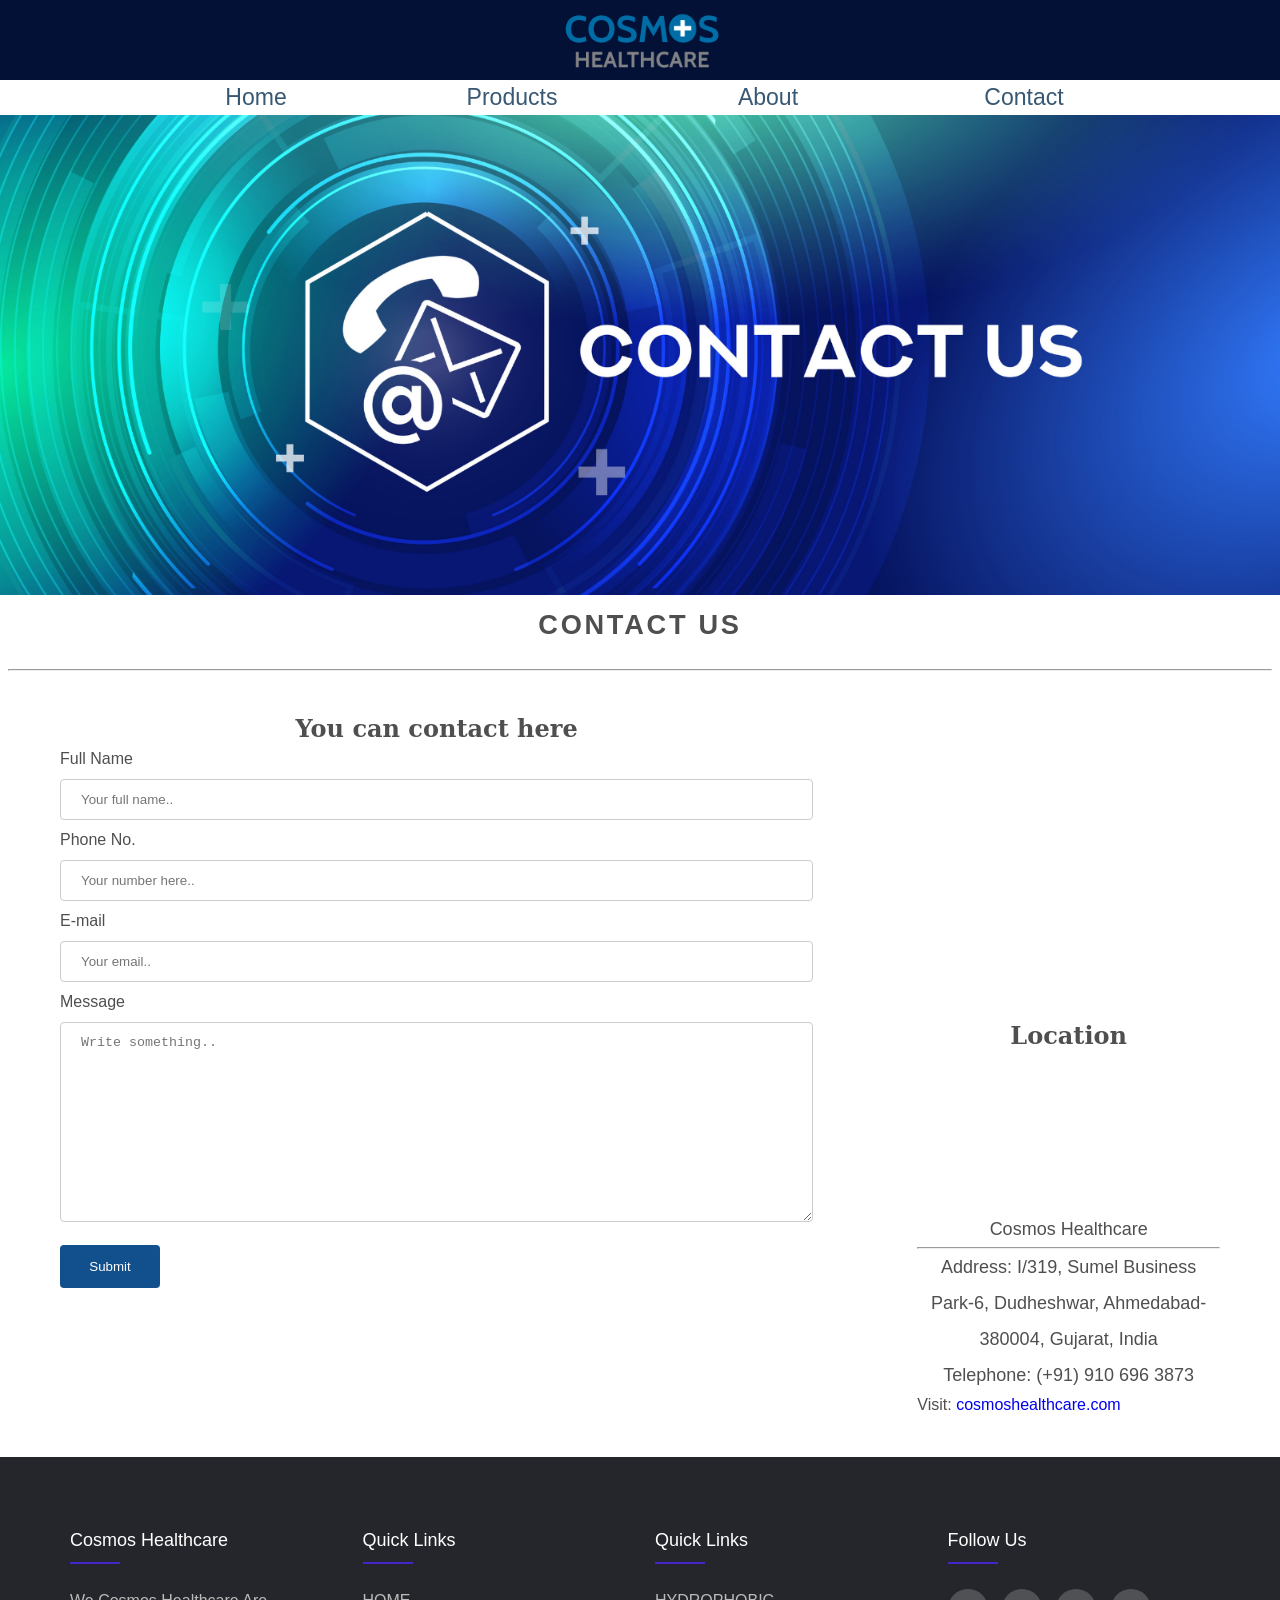
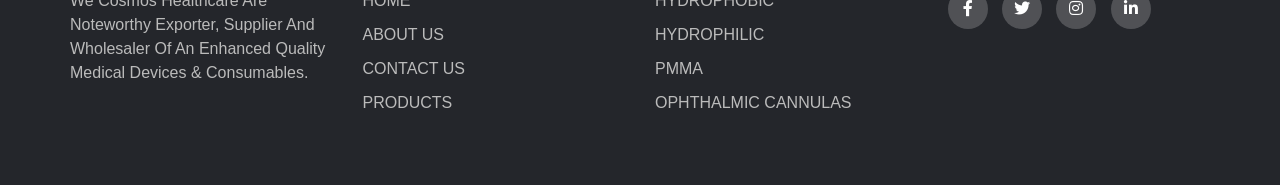
==== contact.html @ 4daf465e "first commit" ====
<!DOCTYPE html>
<html lang="en">

<head>
    <title>Contact - Cosmos Healthcare</title>
    <meta charset="utf-8" />
    <meta name="viewport" content="width=device-width, initial-scale=1.0" />
    <meta name="description" content="This is meta description Sample. We can add up to 158.">
    <link rel="icon" href="images/favicon.png" type="image/x-icon">
    <link rel="stylesheet" href="css/style.css" />
    <link rel="stylesheet" type="text/css"
        href="https://cdnjs.cloudflare.com/ajax/libs/font-awesome/5.15.1/css/all.min.css">
</head>

<body>
    <!-- HEADER -->
    <header>
        <a href="index.html"><img src="images/logo.png" alt="Cosmos Logo"></a>
    </header>
    <!-- END HEADER -->

    <!-- NAV -->
    <nav>
        <ul>
            <li><a href="index.html">Home</a></li>
            <li><a href="product.html">Products</a>
                <ul>
                    <li><a href="pmma.html">PMMA</a></li>
                    <li><a href="hydrophilic.html">Hydrophilic</a></li>
                    <li><a href="hydrophobic.html">Hydrophobic</a></li>
                </ul>
            </li>
            <li><a href="aboutus.html">About</a></li>
            <li><a href="contact.html">Contact</a></li>
        </ul>
    </nav>
    <!-- END NAV -->

    <div id="wrapper">
        <div id="contact"><img src="images/slider2.png" alt=" Backgroud Image of Contact" /></div>

        <!-- MAIN -->
        <main>
            <h1>CONTACT US</h1><br>
            <hr>
            <div id="flow">
                <section>
                    <h2><strong>You can contact here</strong></h2>
                    <form action="https://webdevbasics.net/scripts/pacific.php" method="POST">
                        <label for="name">Full Name</label>
                        <input type="text" id="name" name="name" placeholder="Your full name.." required />
                        <label for="phone">Phone No.</label>
                        <input type="tel" id="phone" name="phone" pattern="[0-9]{10}" placeholder="Your number here.."
                            required />
                        <label for="email">E-mail</label>
                        <input type="email" id="email" name="email" placeholder="Your email.." required />
                        <label for="Message">Message</label>
                        <textarea id="Message" name="Message" placeholder="Write something.." required></textarea>
                        <input type="submit" value="Submit" />
                    </form>
                </section>
                <section>
                    <iframe
                        src="https://www.google.com/maps/embed?pb=!1m14!1m8!1m3!1d7342.768021660565!2d72.584313!3d23.046379!3m2!1i1024!2i768!4f13.1!3m3!1m2!1s0x395e84694bc44e93%3A0x59fc3dfdc72ed964!2sSumel%20Business%20Park%206%2C%20Dudheshwar%2C%20Ahmedabad%2C%20Gujarat%20380004!5e0!3m2!1sen!2sus!4v1629117043053!5m2!1sen!2sus"
                        width="400" height="300" style="border:0;" allowfullscreen="" loading="lazy"></iframe>
                    <h2>Location</h2>
                    <div class="map-responsive">
                        <iframe
                            src="https://www.google.com/maps/embed?pb=!1m18!1m12!1m3!1d1835.6920006958474!2d72.5832187580613!3d23.04637934623523!2m3!1f0!2f0!3f0!3m2!1i1024!2i768!4f13.1!3m3!1m2!1s0x395e84694bc44e93%3A0x59fc3dfdc72ed964!2sSumel%20Business%20Park%206%2C%20Dudheshwar%2C%20Ahmedabad%2C%20Gujarat%20380004!5e0!3m2!1sen!2sus!4v1627943180635!5m2!1sen!2sus"
                            style="border:0;" allowfullscreen="" loading="lazy"></iframe>
                        <p class="address">Cosmos Healthcare</p>
                        <hr />
                        <p>Address: I/319, Sumel Business Park-6, Dudheshwar, Ahmedabad-380004, Gujarat, India
                        </p>
                        <p>
                        <p>Telephone: (+91) 910 696 3873</p>
                        Visit:<a href="mailto:vdarji1522@conestogac.on.ca" target="_blank"> cosmoshealthcare.com</a>
                    </div>
                </section>
            </div>
        </main>
        <!-- END MAIN -->

        <!-- FOOTER -->
        <footer class="footer">
            <div class="container">
                <div class="row">
                    <div class="footer-col">
                        <h4>Cosmos Healthcare</h4>
                        <p>We Cosmos Healthcare are noteworthy Exporter, Supplier and Wholesaler of an enhanced
                            quality Medical Devices & Consumables.</p>
                    </div>
                    <div class="footer-col">
                        <h4>Quick Links</h4>
                        <ul>
                            <li><a href="index.html">HOME</a></li>
                            <li><a href="aboutus.html">ABOUT US</a></li>
                            <li><a href="contact.html">CONTACT US</a></li>
                            <li><a href="pmma.html">PRODUCTS</a></li>
                        </ul>
                    </div>
                    <div class="footer-col">
                        <h4>Quick Links</h4>
                        <ul>
                            <li><a href="hydrophilic.html">HYDROPHOBIC</a></li>
                            <li><a href="hydrophobic.html">HYDROPHILIC</a></li>
                            <li><a href="pmma.html">PMMA</a></li>
                            <li><a href="hydrophobic.html">OPHTHALMIC CANNULAS</a></li>
                        </ul>
                    </div>
                    <div class="footer-col">
                        <h4>follow us</h4>
                        <div class="social-links">
                            <a href="https://www.conestogac.on.ca/" target="_blank"><i
                                    class="fab fa-facebook-f"></i></a>
                            <a href="https://www.conestogac.on.ca/" target="_blank"><i class="fab fa-twitter"></i></a>
                            <a href="https://www.conestogac.on.ca/" target="_blank"><i class="fab fa-instagram"></i></a>
                            <a href="https://www.conestogac.on.ca/" target="_blank"><i
                                    class="fab fa-linkedin-in"></i></a>
                        </div>
                    </div>
                </div>
            </div>
        </footer>
        <!-- FOOTER END -->
    </div>
</body>

</html>
---- css/style.css ----
* {
    margin: 0;
    padding: 0;
    box-sizing: border-box;
}

body {
    color: #4f4f4f;
    font-family: 'Verdana', 'Arial', 'sans-serif';
    margin: 0;
    line-height: 1.5;
}

header {
    background-color: #021135;
    background-repeat: no-repeat;
    background-position: right;
    padding: 5px;
}

h1 {
    text-align: center;
    font-size: 1em;
}

nav {
    padding: 0;
    font-size: 1.2em;
    text-align: center;
    background-color: white;
}

#wrapper {
    background-color: #ffffff;
}

h2, h3 {
    text-align: center;
    font-family: 'Georgia', 'serif';
}

main {
    padding-left: 0.5em;
    padding-right: 0.5em;
    display: block;
    padding-top: 0;
    padding-bottom: 0;
}

main h1 {
    padding-top: 10px;
    font-size: 1.7em;
}

a {
    text-decoration: none;
}

img {
    display: block;
    width: 100%;
}

nav a {
    font-size: 1.2em;
}

nav a:link {
    color: #395874;
}

nav a:visited {
    color: #27395f;
}

nav a:hover {
    color: #a02424;
}

nav ul {
    padding-left: 1em;
    display: flex;
    flex-direction: column;
    margin: 0;
    padding-left: 0;
}

nav li {
    padding-left: 1em;
    padding-right: 1em;
    width: 100%;
    border-bottom: 1px solid grey;
    list-style-type: none;
}

nav ul li ul {
    display: none;
}

nav ul li a {
    display: block;
    background: white;
    color: black;
    text-decoration: none;
}

nav li:hover ul {
    display: block;
    position: absolute;
    margin-left: -150px;
}

section {
    padding: 1em;
}

section:hover {
    box-shadow: 0 0 11px rgba(33, 33, 33, 0.2);
}

#mobile {
    display: inline;
}

.safety img {
    height: 120px;
    width: 120px;
    display: block;
    margin-left: auto;
    margin-right: auto;
}

table {
    width: 95%;
    border-collapse: collapse;
    margin-bottom: 70px;
    margin-top: 70px;
    margin-left: auto;
    margin-right: auto;
}

tr:nth-of-type(odd) {
    background: #eee;
}

th {
    background: #333;
    color: white;
    font-weight: bold;
}

td, th {
    padding: 6px;
    border: 1px solid #ccc;
    text-align: left;
}

/* FORMS */

input, select, textarea {
    width: 100%;
    padding: 12px 20px;
    margin: 8px 0;
    display: inline-block;
    border: 1px solid #ccc;
    border-radius: 4px;
    box-sizing: border-box;
}

textarea {
    height: 200px;
}

.googlemap {
    width: 500px;
    border: none;
}

.map-responsive {
    max-width: 500px;
}

section h3 {
    color: rgb(61, 61, 61);
}

section {
    padding: 20px;
    margin: 20px;
}

iframe:hover {
    box-shadow: 0 0 11px rgba(33, 33, 33, 0.2);
}

iframe {
    max-width: 100%;
    border: none;
}

.address {
    text-align: center;
}

input[type='submit'] {
    width: 100px;
    background-color: #114f8d;
    color: white;
    padding: 14px 20px;
    margin: 8px 0;
    border: none;
    border-radius: 4px;
    cursor: pointer;
}

input[type='submit']:hover {
    background-color: #0f4174;
}

.social {
    list-style-type: none;
}

header img {
    height: 70px;
    width: 170px;
    margin: auto;
}

.imgcontainer {
    background-repeat: no-repeat;
    background-size: cover;
    height: 35vw;
}

.container1 h2 {
    text-align: center;
}

.imgcontainer2 {
    background-repeat: no-repeat;
    background-size: cover;
    height: 35vw;
}

.container1 {
    margin-bottom: 30px;
}

.container {
    max-width: 1170px;
    margin: auto;
}

.row {
    display: flex;
    flex-wrap: wrap;
}

ul {
    list-style: none;
}

.footer {
    background-color: #24262b;
    padding: 70px 0;
}

.footer-col {
    width: 25%;
    padding: 0 15px;
}

.footer-col h4 {
    font-size: 18px;
    color: #ffffff;
    text-transform: capitalize;
    margin-bottom: 35px;
    font-weight: 500;
    position: relative;
}

.footer-col h4::before {
    content: '';
    position: absolute;
    left: 0;
    bottom: -10px;
    background-color: #4325ca;
    height: 2px;
    box-sizing: border-box;
    width: 50px;
}

.footer-col ul li:not(:last-child) {
    margin-bottom: 10px;
}

.footer-col ul li a {
    font-size: 16px;
    text-transform: capitalize;
    color: #ffffff;
    text-decoration: none;
    font-weight: 300;
    color: #bbbbbb;
    display: block;
    transition: all 0.3s ease;
}

.footer-col p {
    font-size: 16px;
    text-transform: capitalize;
    color: #ffffff;
    text-decoration: none;
    font-weight: 300;
    color: #bbbbbb;
    display: block;
    transition: all 0.3s ease;
}

.footer-col ul li a:hover {
    color: #ffffff;
    padding-left: 8px;
}

.footer-col .social-links a {
    display: inline-block;
    height: 40px;
    width: 40px;
    background-color: rgba(255, 255, 255, 0.2);
    margin: 0 10px 10px 0;
    text-align: center;
    line-height: 40px;
    border-radius: 50%;
    color: #ffffff;
    transition: all 0.5s ease;
}

.footer-col .social-links a:hover {
    color: #24262b;
    background-color: #ffffff;
}

@media(max-width: 767px) {
    .footer-col {
        width: 50%;
        margin-bottom: 30px;
    }
}

@media(max-width: 574px) {
    .footer-col {
        width: 100%;
    }
}

@media only screen and (max-width: 760px), (min-width: 768px) and (max-width: 1024px) {
    table, thead, tbody, th, td, tr {
        display: block;
    }
    thead tr {
        display: none;
    }
    tr {
        border: 1px solid #ccc;
    }
    td {
        border: none;
        border-bottom: 1px solid #eee;
        position: relative;
        padding-left: 50%;
    }
    td:before {
        position: absolute;
        top: 6px;
        left: 6px;
        width: 45%;
        padding-right: 10px;
        white-space: nowrap;
    }
    td:nth-of-type(1):before {
        content: 'UV';
    }
    td:nth-of-type(2):before {
        content: 'Chamber';
    }
    td:nth-of-type(3):before {
        content: 'Optic Style';
    }
    td:nth-of-type(4):before {
        content: 'Optic Size';
    }
    td:nth-of-type(5):before {
        content: 'Diametral';
    }
    td:nth-of-type(6):before {
        content: 'Angulation';
    }
    nav li:hover ul {
        display: block;
        position: absolute;
        margin-left: 10px;
    }
}

@media only screen and (min-width: 600px) {
    h1 {
        font-size: 1.5em;
        letter-spacing: 0.1em;
    }
    main p {
        font-size: 18px;
        line-height: 2;
        text-align: center;
    }
    nav ul {
        display: flex;
        flex-direction: row;
        justify-content: space-around;
        padding-right: 2em;
    }
    nav li {
        width: 12em;
        border-bottom: none;
    }
    section {
        padding-left: 2em;
        padding-right: 2em;
    }
    #flow {
        display: flex;
        flex-direction: row;
    }
    #mobile {
        display: none;
    }
    #contact {
        background-size: 100% 100%;
    }
    nav li:hover ul {
        display: block;
        position: absolute;
        margin-left: -10px;
    }
}

@media (max-width: 600px) {
    /* whatever is the mobile width */
    nav li:hover ul {
        position: static;
    }
}

@media only screen and (min-width: 1024px) {
    nav ul {
        padding-right: 10%;
        padding-left: 10%;
    }
    main p {
        font-size: 18px;
        line-height: 2;
        text-align: center;
    }
    #wrapper {
        margin: auto;
        width: 100%;
    }
    #div15 {
        display: grid;
        grid-template-columns: 1fr 1.5fr;
        margin-top: 10px;
    }
    #div15 div img {
        margin-left: 50px;
        height: 400px;
    }
    #div152 {
        width: 80%;
        margin-left: 50px;
    }
    #div152 h2 {
        text-align: center;
        margin-left: 50px;
        margin-top: 30px;
    }
    #div152 p {
        line-height: 2;
        font-size: 18px;
        margin-left: 80px;
    }
    .flow {
        display: grid;
        grid-template-columns: 1fr 1fr 1fr;
    }
    nav li:hover ul {
        display: block;
        position: absolute;
        margin-left: -150px;
    }
}
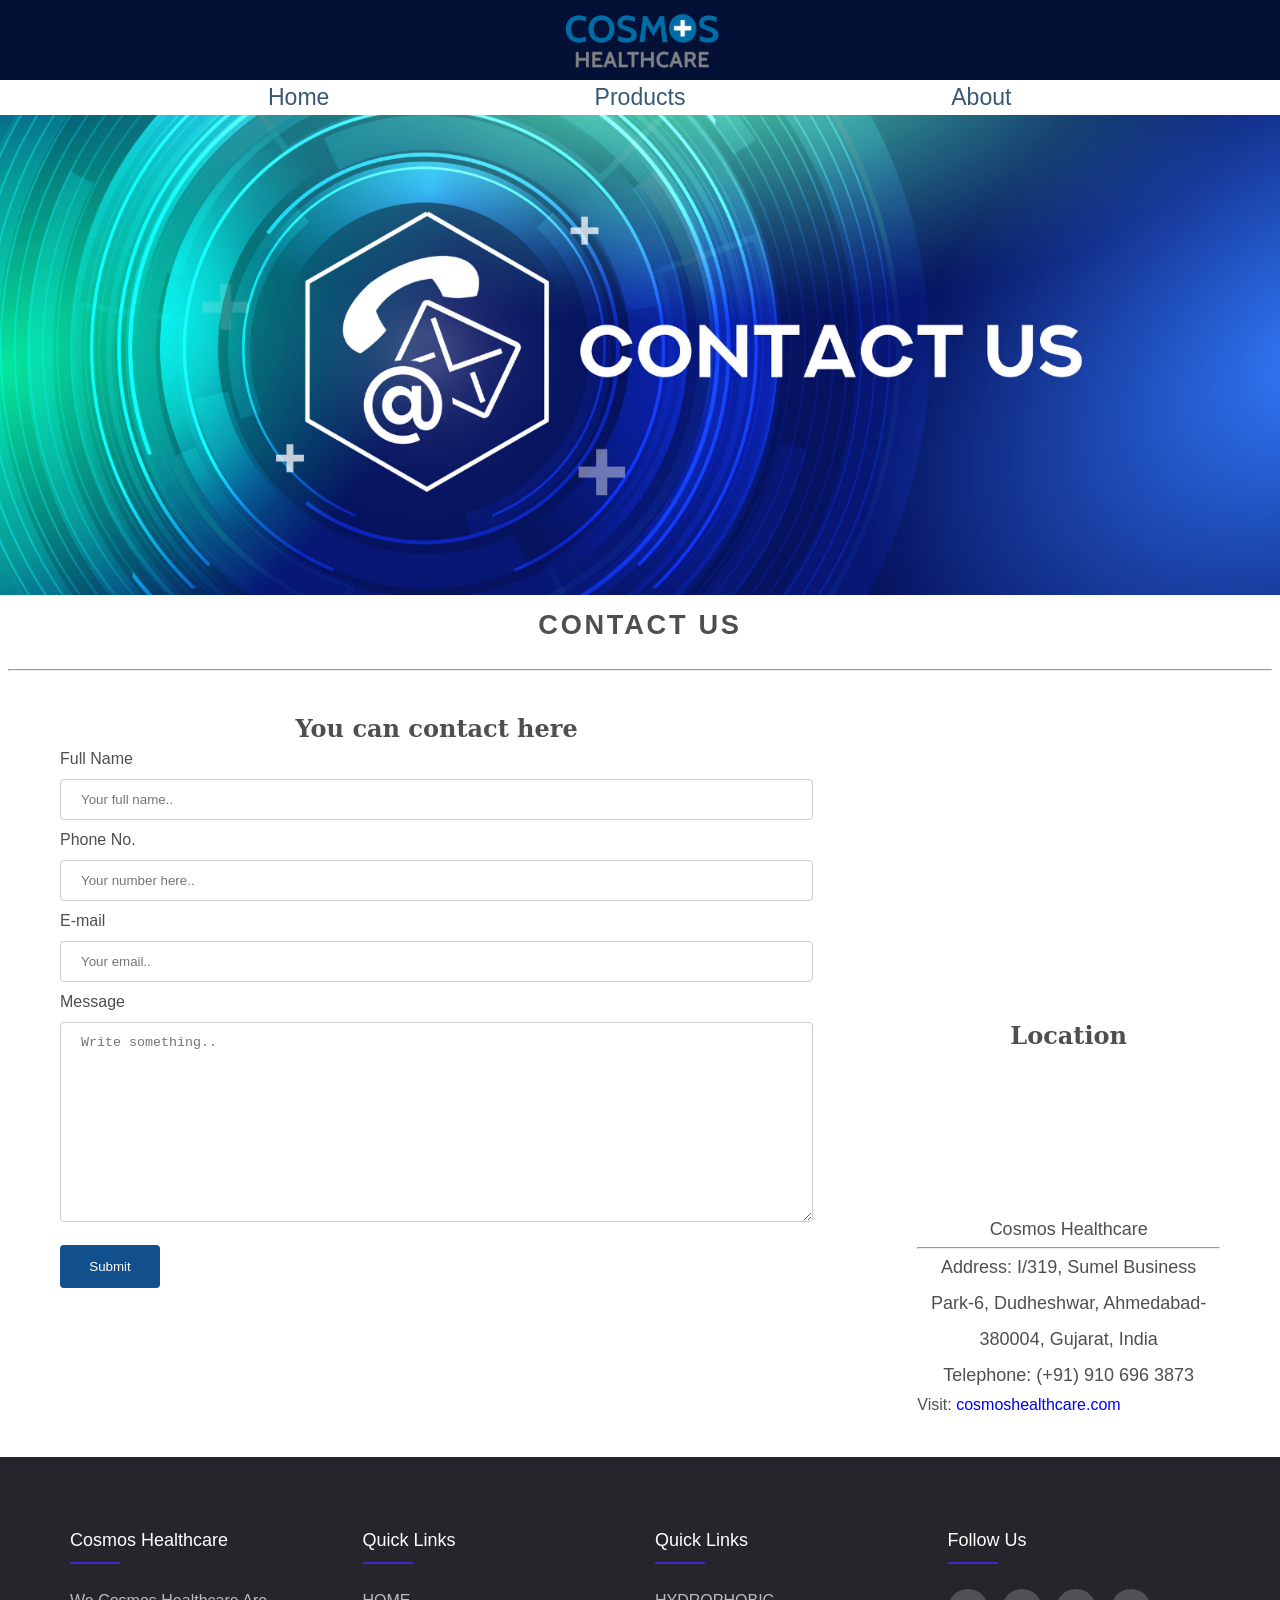
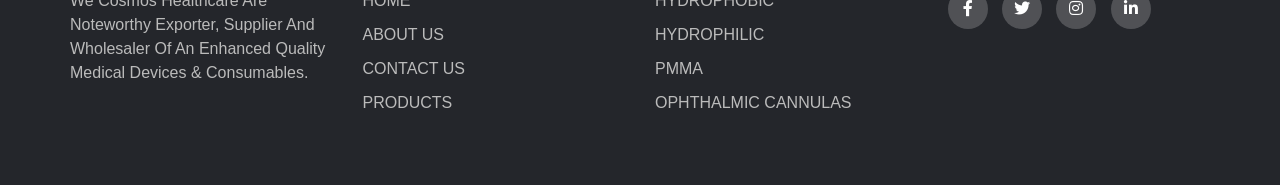
==== commit edbf31db: "about us and contact us changed" ====
--- a/contact.html
+++ b/contact.html
@@ -31,7 +31,7 @@
                 </ul>
             </li>
             <li><a href="aboutus.html">About</a></li>
-            <li><a href="contact.html">Contact</a></li>
+            <!-- <li><a href="contact.html">Contact</a></li> -->
         </ul>
     </nav>
     <!-- END NAV -->
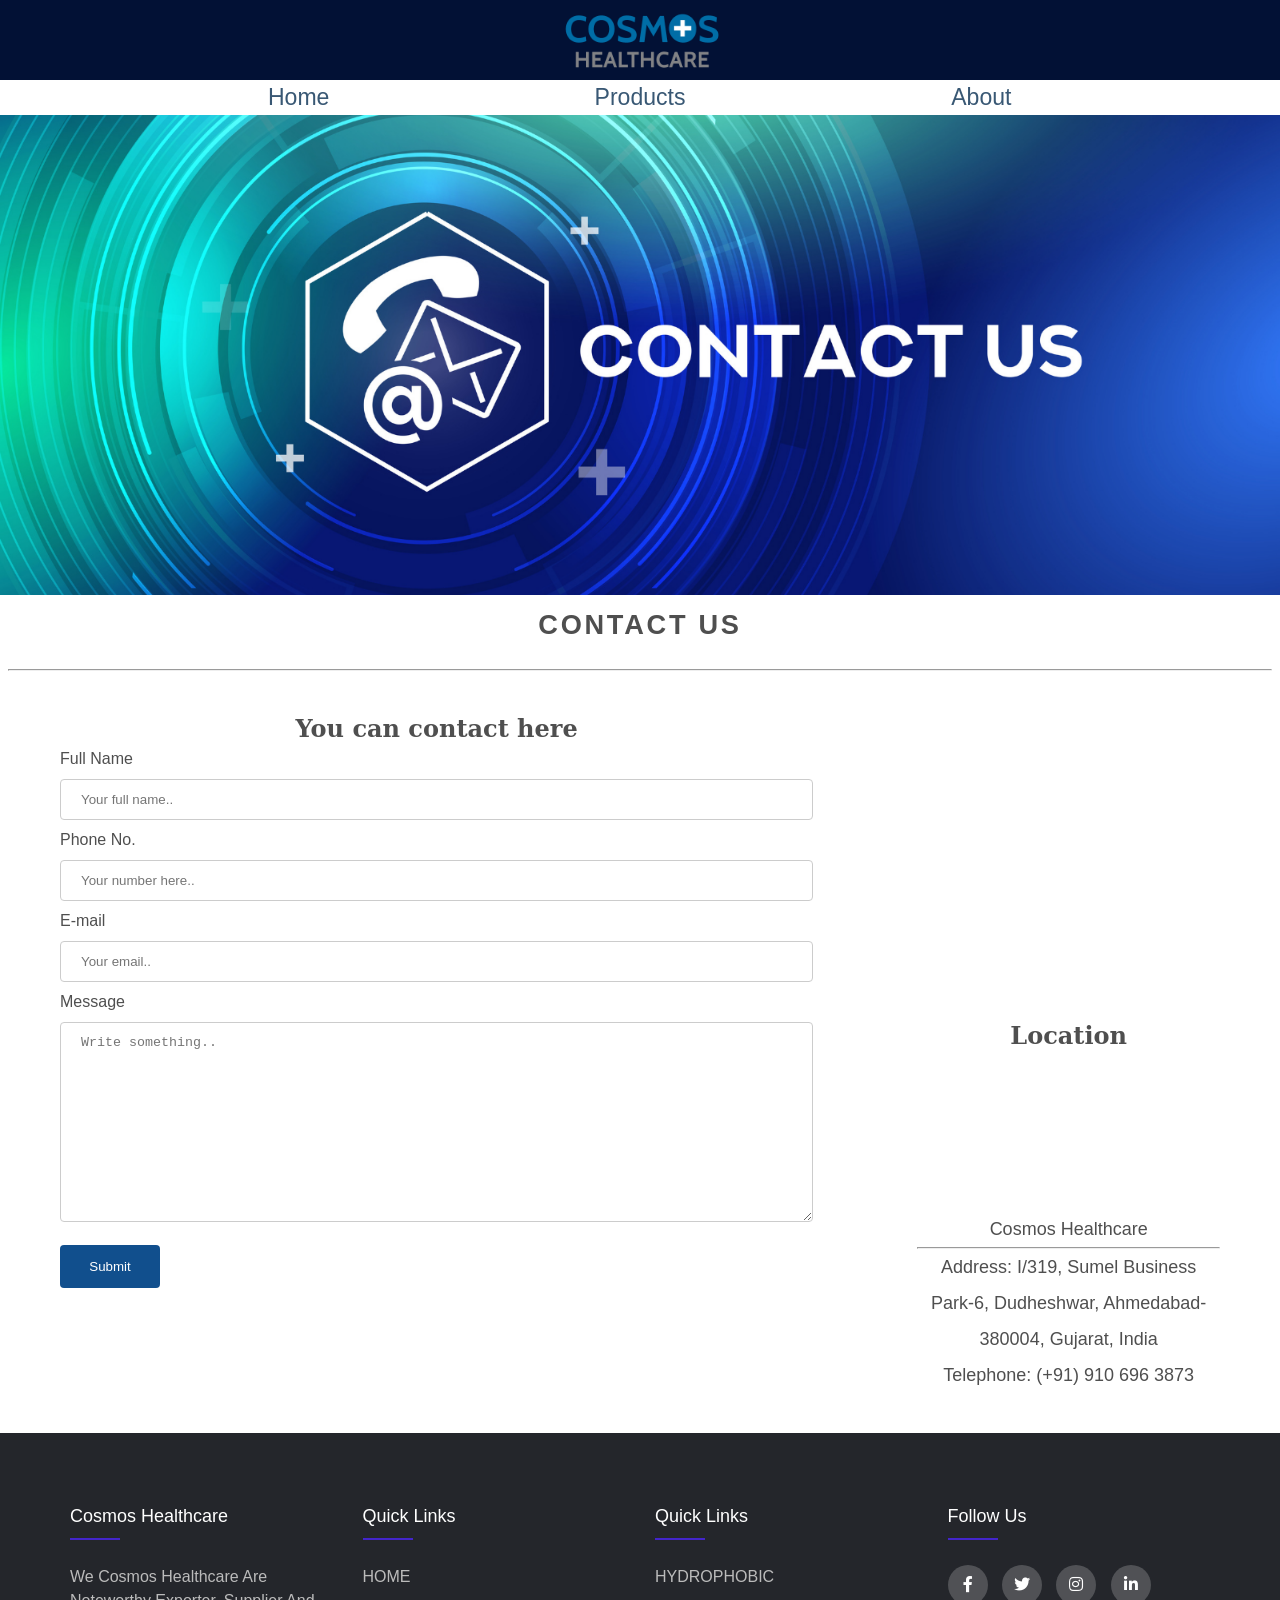
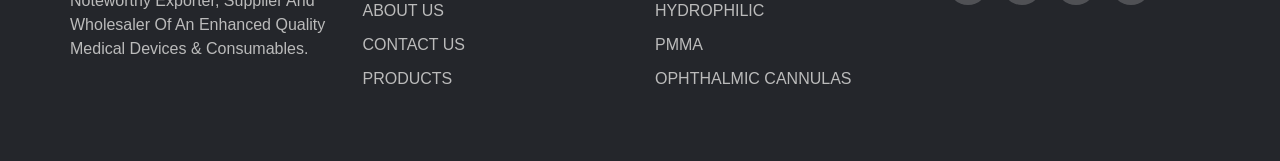
==== commit f334fb85: "Update contact.html" ====
--- a/contact.html
+++ b/contact.html
@@ -74,7 +74,6 @@
                         </p>
                         <p>
                         <p>Telephone: (+91) 910 696 3873</p>
-                        Visit:<a href="mailto:vdarji1522@conestogac.on.ca" target="_blank"> cosmoshealthcare.com</a>
                     </div>
                 </section>
             </div>
@@ -126,4 +125,4 @@
     </div>
 </body>
 
-</html>+</html>
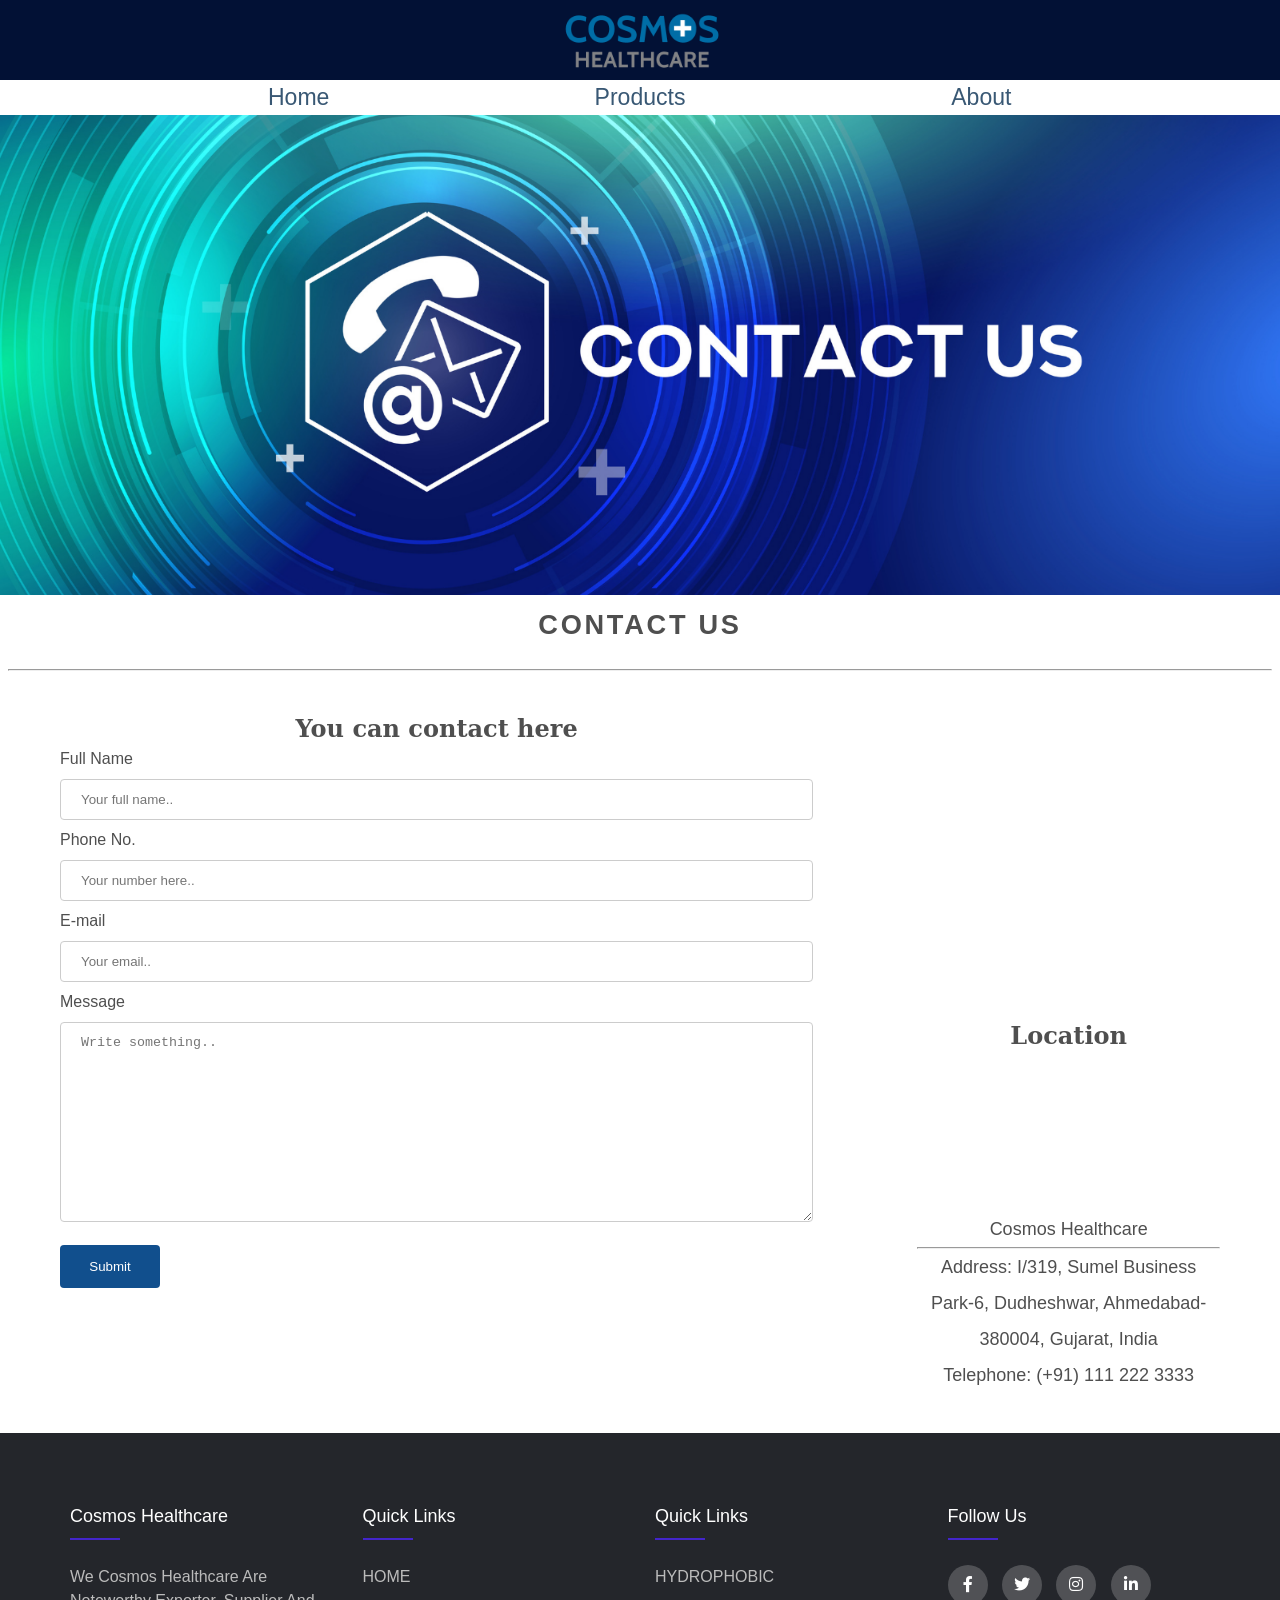
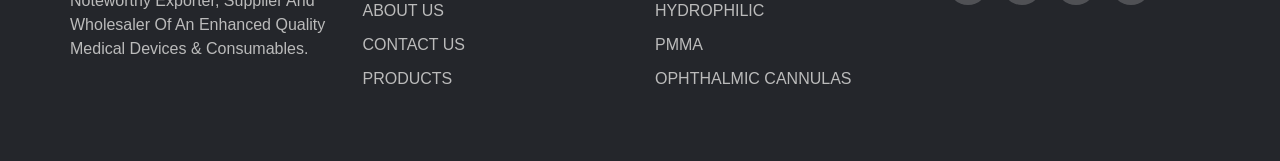
==== commit 14bfda12: "Update contact.html" ====
--- a/contact.html
+++ b/contact.html
@@ -73,7 +73,7 @@
                         <p>Address: I/319, Sumel Business Park-6, Dudheshwar, Ahmedabad-380004, Gujarat, India
                         </p>
                         <p>
-                        <p>Telephone: (+91) 910 696 3873</p>
+                        <p>Telephone: (+91) 111 222 3333</p>
                     </div>
                 </section>
             </div>
